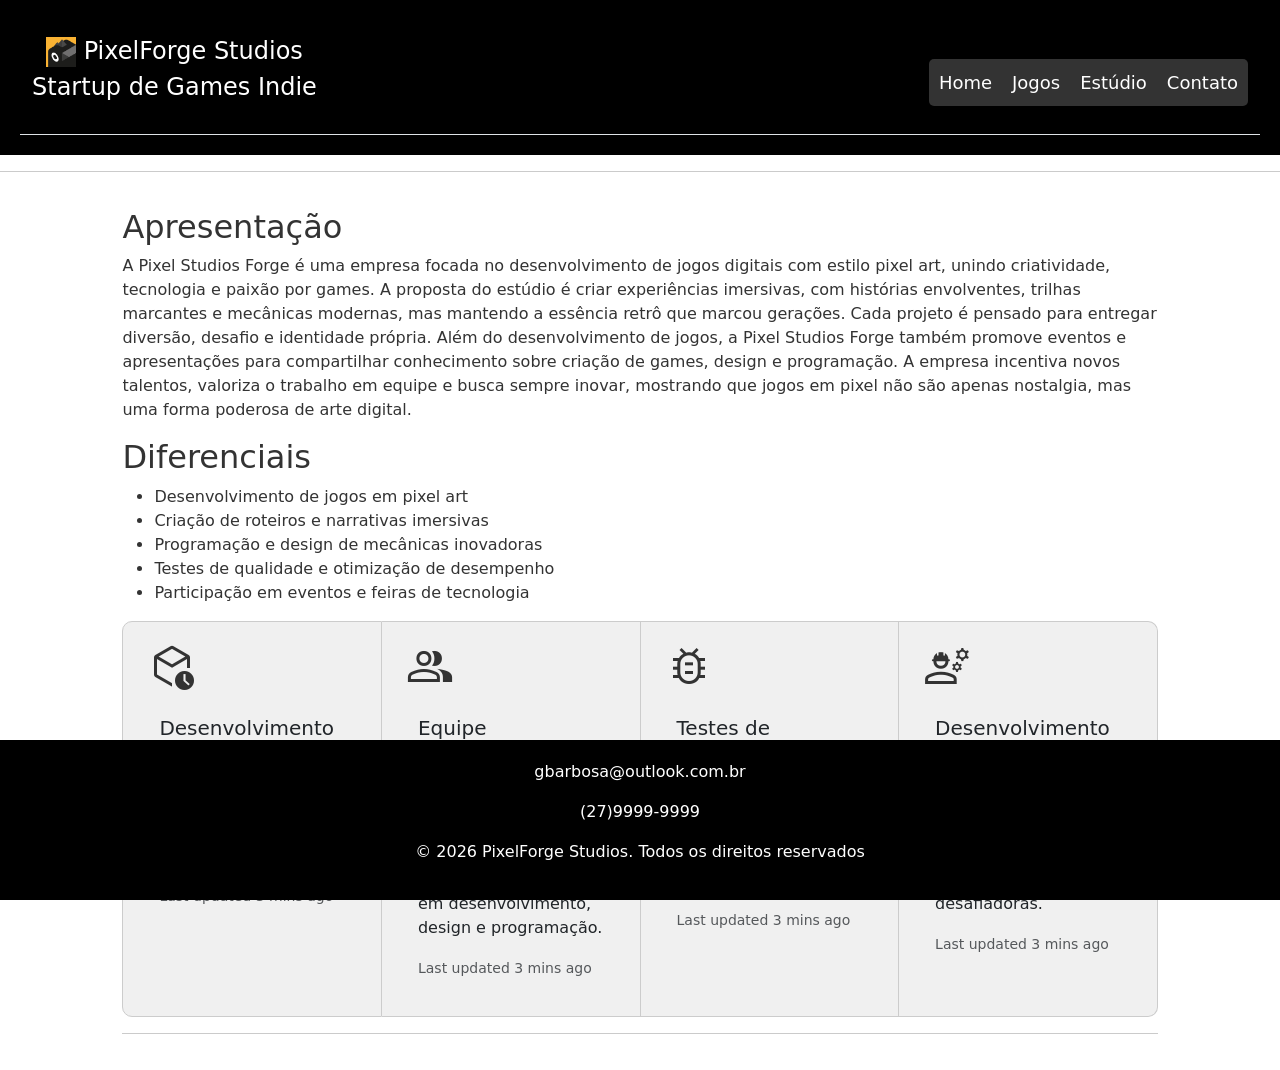
==== Startup-de-Games-Indie/index.html @ 1fab0fb1 "implementando css e bootstrap" ====
<!doctype html>
<html lang="pt-BR">

<head>
  <meta charset="UTF-8" />
  <meta name="viewport" content="width=device-width, initial-scale=1.0" />
  <title>Startup de Games Indie</title>

  <link rel="preconnect" href="https://fonts.googleapis.com">

  <link href="https://cdn.jsdelivr.net/npm/bootstrap@5.3.8/dist/css/bootstrap.min.css" rel="stylesheet"
    integrity="sha384-sRIl4kxILFvY47J16cr9ZwB07vP4J8+LH7qKQnuqkuIAvNWLzeN8tE5YBujZqJLB" crossorigin="anonymous">

  <link rel="stylesheet" href="https://fonts.googleapis.com/css2?family=Material+Symbols+Outlined" />

  <link rel="stylesheet" href="../css/style.css">

  <link rel="icon" href="./images/logo.png" />
</head>

<body>
  <header>
    <nav class="navbar border-bottom border-body">
      <!-- Navbar content -->
      <div class="container-fluid">
        <a class="navbar-brand" href="./index.html">
          <img src="./images/logo.png" alt="Logo da PixelForge Studios" width="30" height="30"
            class="d-inline-block align-text-top">
          PixelForge Studios
          <br>
          <p>Startup de Games Indie</p>
        </a>

        <div class="nav-flex">
          <a href="./index.html" class="nav-link d-inline">Home</a>
          <a href="./jogos.html" class="nav-link d-inline">Jogos</a>
          <a href="./galeria.html" class="nav-link d-inline">Estúdio</a>
          <a href="./contato.html" class="nav-link d-inline">Contato</a>
        </div>
    </nav>

  </header>

  <hr />

  <main class="corpo">
    <section>
      <article class="apresentacao">
        <h2>Apresentação</h2>
        <p>
          A Pixel Studios Forge é uma empresa focada no desenvolvimento de
          jogos digitais com estilo pixel art, unindo criatividade, tecnologia
          e paixão por games. A proposta do estúdio é criar experiências
          imersivas, com histórias envolventes, trilhas marcantes e mecânicas
          modernas, mas mantendo a essência retrô que marcou gerações. Cada
          projeto é pensado para entregar diversão, desafio e identidade
          própria. Além do desenvolvimento de jogos, a Pixel Studios Forge
          também promove eventos e apresentações para compartilhar
          conhecimento sobre criação de games, design e programação. A empresa
          incentiva novos talentos, valoriza o trabalho em equipe e busca
          sempre inovar, mostrando que jogos em pixel não são apenas
          nostalgia, mas uma forma poderosa de arte digital.
        </p>
      </article>
      <article>
        <h2>Diferenciais</h2>
        <ul>
          <li>Desenvolvimento de jogos em pixel art</li>
          <li>Criação de roteiros e narrativas imersivas</li>
          <li>Programação e design de mecânicas inovadoras</li>
          <li>Testes de qualidade e otimização de desempenho</li>
          <li>Participação em eventos e feiras de tecnologia</li>
        </ul>
      </article>
    </section>

    <div class="card-group">
      <div class="card">
        <span class="material-symbols-outlined" id="icon">
          deployed_code_history
        </span>
        <div class="card-body">
          <h5 class="card-title">Desenvolvimento</h5>
          <p class="card-text">Desenvolvemos jogos com estilo pixel art, unindo criatividade, tecnologia e paixão por
            games.</p>
          <p class="card-text"><small class="text-body-secondary">Last updated 3 mins ago</small></p>
        </div>
      </div>
      <div class="card">
        <span class="material-symbols-outlined" id="icon">
          group
        </span>
        <div class="card-body">
          <h5 class="card-title">Equipe</h5>
          <p class="card-text">Nossa equipe é composta por profissionais dedicados e apaixonados por games, com
            expertise em desenvolvimento, design e programação.</p>
          <p class="card-text"><small class="text-body-secondary">Last updated 3 mins ago</small></p>
        </div>
      </div>
      <div class="card">
        <span class="material-symbols-outlined" id="icon">
          bug_report
        </span>
        <div class="card-body">
          <h5 class="card-title">Testes de Qualidade</h5>
          <p class="card-text">Realizamos testes rigorosos para garantir a qualidade e o desempenho dos nossos jogos.
          </p>
          <p class="card-text"><small class="text-body-secondary">Last updated 3 mins ago</small></p>
        </div>
      </div>
      <div class="card">
        <span class="material-symbols-outlined" id="icon">
          engineering
        </span>
        <div class="card-body">
          <h5 class="card-title">Desenvolvimento de Mecânicas</h5>
          <p class="card-text">Criamos mecânicas inovadoras que proporcionam experiências de jogo envolventes e
            desafiadoras.</p>
          <p class="card-text"><small class="text-body-secondary">Last updated 3 mins ago</small></p>
        </div>
      </div>
    </div>

    <hr />

  </main>

  <footer>
    <p>gbarbosa@outlook.com.br</p>
    <p>(27)9999-9999</p>
    <p>&copy; 2026 PixelForge Studios. Todos os direitos reservados</p>
  </footer>

  <!-- IMPORTAÇÃO DO JAVASCRIPT DO BOOTSTRAP -->
  <script src="https://cdn.jsdelivr.net/npm/bootstrap@5.3.8/dist/js/bootstrap.bundle.min.js"
    integrity="sha384-FKyoEForCGlyvwx9Hj09JcYn3nv7wiPVlz7YYwJrWVcXK/BmnVDxM+D2scQbITxI"
    crossorigin="anonymous"></script>
</body>

</html>
---- css/style.css ----
@import url('https://fonts.googleapis.com/css2?family=Bebas+Neue&display=swap');

@font-face{
    src: url("");
    font-family: "bebeas";
}

*{
    margin: 0;
    padding: 0;
    box-sizing: border-box;
}

body {
    background-color: #ffffff;
    color: #333333;
}


header {
    background-color: rgb(0, 0, 0);
    color: #ffffff;
    padding: 20px;
    text-align: center;
}

.nav-flex {
    display: flex;
    justify-content: center;
    gap: 20px;
    margin-top: 10px;
    background-color: #333333;
    padding: 10px;
    border-radius: 5px;
}

.nav-flex a {
    color: #ffffff;
    text-decoration: none;
    font-size: 18px;
}

.nav-flex a:hover {
    color: #ffcc00;
}


.navbar-brand{
    color: #ffffff;
    text-decoration: none;
    font-size: 24px;
}

.corpo {
    padding: 20px; /* Espaçamento interno */
    margin-inline: 8%; /* Margem lateral para centralizar o conteúdo */
}

.card{
    background-color: #f0f0f0;
    border: 1px solid #cccccc;
    border-radius: 10px;
    padding: 20px;
    margin-bottom: 20px; /* Espaçamento entre os cards */
}

#icon{
    font-size: 48px;
    color: #333333;
    margin-bottom: 10px;
    margin-left: 2%;
}


footer {
    background-color: #000000;
    color: #ffffff;
    text-align: center;
    padding: 20px;
    position: fixed;
    bottom: 0;
    width: 100%;
}
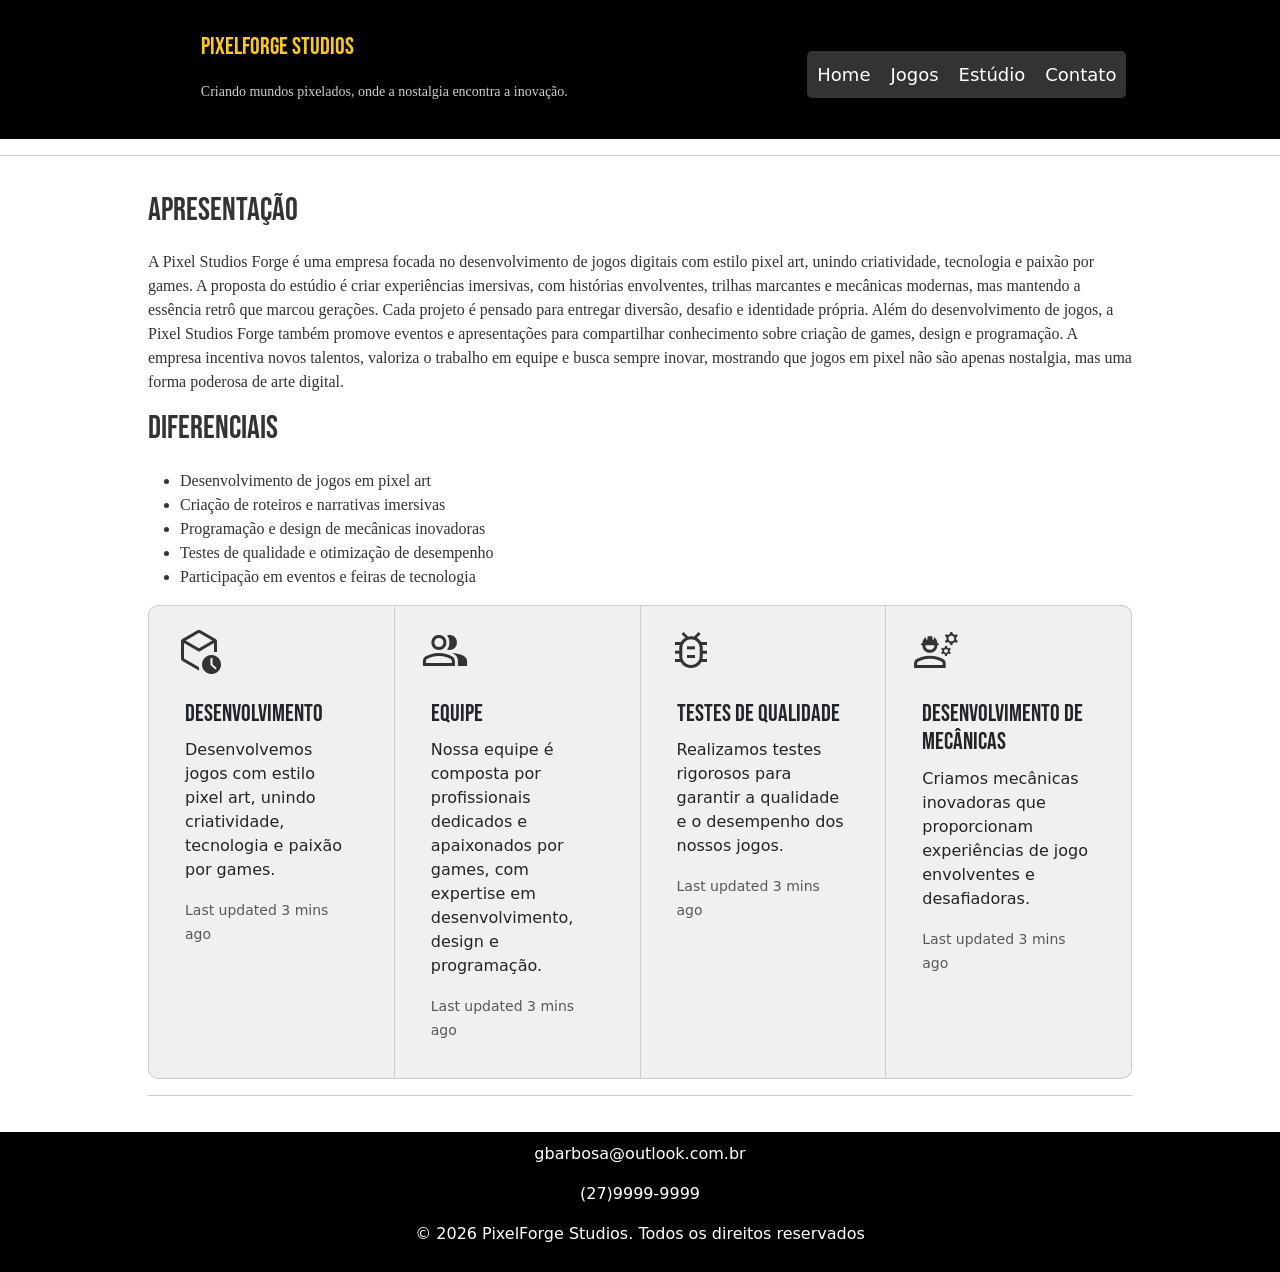
==== commit 965e8619: "alterações" ====
--- a/Startup-de-Games-Indie/index.html
+++ b/Startup-de-Games-Indie/index.html
@@ -20,15 +20,13 @@
 
 <body>
   <header>
-    <nav class="navbar border-bottom border-body">
+    <nav class="navbar border-body">
       <!-- Navbar content -->
-      <div class="container-fluid">
-        <a class="navbar-brand" href="./index.html">
-          <img src="./images/logo.png" alt="Logo da PixelForge Studios" width="30" height="30"
-            class="d-inline-block align-text-top">
-          PixelForge Studios
-          <br>
-          <p>Startup de Games Indie</p>
+      <div class="container-fluid"> <!-- LOGO E NOME DA EMPRESA -->
+
+        <a class="navbar-brand brand-flex">
+          <h5 id="titulo-nav">PixelForge Studios</h5>
+          <span id="slogan">Criando mundos pixelados, onde a nostalgia encontra a inovação.</span>
         </a>
 
         <div class="nav-flex">
@@ -62,7 +60,7 @@
           nostalgia, mas uma forma poderosa de arte digital.
         </p>
       </article>
-      <article>
+      <article class="apresentacao">
         <h2>Diferenciais</h2>
         <ul>
           <li>Desenvolvimento de jogos em pixel art</li>
--- a/css/style.css
+++ b/css/style.css
@@ -1,85 +1,160 @@
-@import url('https://fonts.googleapis.com/css2?family=Bebas+Neue&display=swap');
+@import url("https://fonts.googleapis.com/css2?family=Bebas+Neue&family=Cabin:ital,wght@0,400..700;1,400..700&display=swap");
 
-@font-face{
-    src: url("");
-    font-family: "bebeas";
+@font-face {
+  font-family: "bebas";
+  src: url("../Startup-de-Games-Indie/fonts/bebas.ttf");
 }
 
-*{
-    margin: 0;
-    padding: 0;
-    box-sizing: border-box;
+@font-face {
+  font-family: "cabin";
+  src: url("../Startup-de-Games-Indie/fonts/cabin.ttf");
+}
+
+* {
+  margin: 0;
+  padding: 0;
+  box-sizing: border-box;
 }
 
 body {
-    background-color: #ffffff;
-    color: #333333;
+  background-color: #ffffff;
+  color: #333333;
+}
+
+header {
+  background-color: rgb(0, 0, 0);
+  color: #ffffff;
+  padding: 20px;
+  text-align: center;
 }
 
 
-header {
-    background-color: rgb(0, 0, 0);
-    color: #ffffff;
-    padding: 20px;
-    text-align: center;
+#slogan {
+  font-family: "cabin";
+  font-size: 14px;
+  color: #cccccc;
+  margin-inline: 46%;
 }
 
+#titulo-nav {
+  font-family: "bebas";
+  font-size: 24px;
+  margin-inline: 46%;
+  color: #ffcc00;
+}
+
+
+
 .nav-flex {
-    display: flex;
-    justify-content: center;
-    gap: 20px;
-    margin-top: 10px;
-    background-color: #333333;
-    padding: 10px;
-    border-radius: 5px;
+  display: flex;
+  justify-content: center;
+  gap: 20px;
+  margin-top: 10px;
+  background-color: #333333;
+  padding: 10px;
+  border-radius: 5px;
+  margin-inline: 10%;
 }
 
 .nav-flex a {
-    color: #ffffff;
-    text-decoration: none;
-    font-size: 18px;
+  color: #ffffff;
+  text-decoration: none;
+  font-size: 18px;
 }
 
 .nav-flex a:hover {
-    color: #ffcc00;
+  color: #ffcc00;
 }
 
-
-.navbar-brand{
-    color: #ffffff;
-    text-decoration: none;
-    font-size: 24px;
+.navbar-brand {
+  color: #ffffff;
+  text-decoration: none;
+  font-size: 24px;
 }
 
 .corpo {
-    padding: 20px; /* Espaçamento interno */
-    margin-inline: 8%; /* Margem lateral para centralizar o conteúdo */
+  padding: 20px; /* Espaçamento interno */
+  margin-inline: 10%; /* Margem lateral para centralizar o conteúdo */
+  position: sticky;
 }
 
-.card{
-    background-color: #f0f0f0;
-    border: 1px solid #cccccc;
-    border-radius: 10px;
-    padding: 20px;
-    margin-bottom: 20px; /* Espaçamento entre os cards */
+.apresentacao {
+  font-family: "cabin";
 }
 
-#icon{
-    font-size: 48px;
-    color: #333333;
-    margin-bottom: 10px;
-    margin-left: 2%;
+.apresentacao h2 {
+  font-family: "bebas", sans-serif;
+  font-size: 32px;
+  margin-bottom: 20px;
 }
 
+.card {
+  background-color: #f0f0f0;
+  border: 1px solid #cccccc;
+  border-radius: 10px;
+  padding: 20px;
+  margin-bottom: 20px; /* Espaçamento entre os cards */
+}
+
+.card h5 {
+  font-family: "bebas", sans-serif;
+  font-size: 24px;
+  margin-bottom: 10px;
+}
+
+#icon {
+  font-size: 48px;
+  color: #333333;
+  margin-bottom: 10px;
+  margin-left: 3%;
+}
 
 footer {
-    background-color: #000000;
-    color: #ffffff;
-    text-align: center;
-    padding: 20px;
-    position: fixed;
-    bottom: 0;
-    width: 100%;
+  background-color: #000000;
+  color: #ffffff;
+  text-align: center;
+  padding: 10px;
+  bottom: 0;
+  width: 100%;
 }
 
+/* JOGOS */
 
+table {
+  width: 70%;
+  margin: 0 auto;
+  border-collapse: collapse;
+}
+
+#titulo-game {
+  font-family: "bebas", sans-serif;
+  margin-bottom: 20px;
+  top: 50%;
+}
+
+/* galeria */
+
+.d-grid {
+  display: grid;
+  grid-template-columns: repeat(auto-fit, minmax(300px, 1fr));
+  gap: 20px;
+  margin-top: 20px;
+}
+
+.d-grid img {
+  width: 100%;
+  height: auto;
+  border-radius: 10px;
+}
+
+.d-grid figcaption {
+  text-align: end;
+  font-family: "bebas";
+  margin-top: 10px;
+}
+
+#p-galeria {
+  font-family: "cabin";
+  text-align: center;
+  margin-top: 20px;
+}
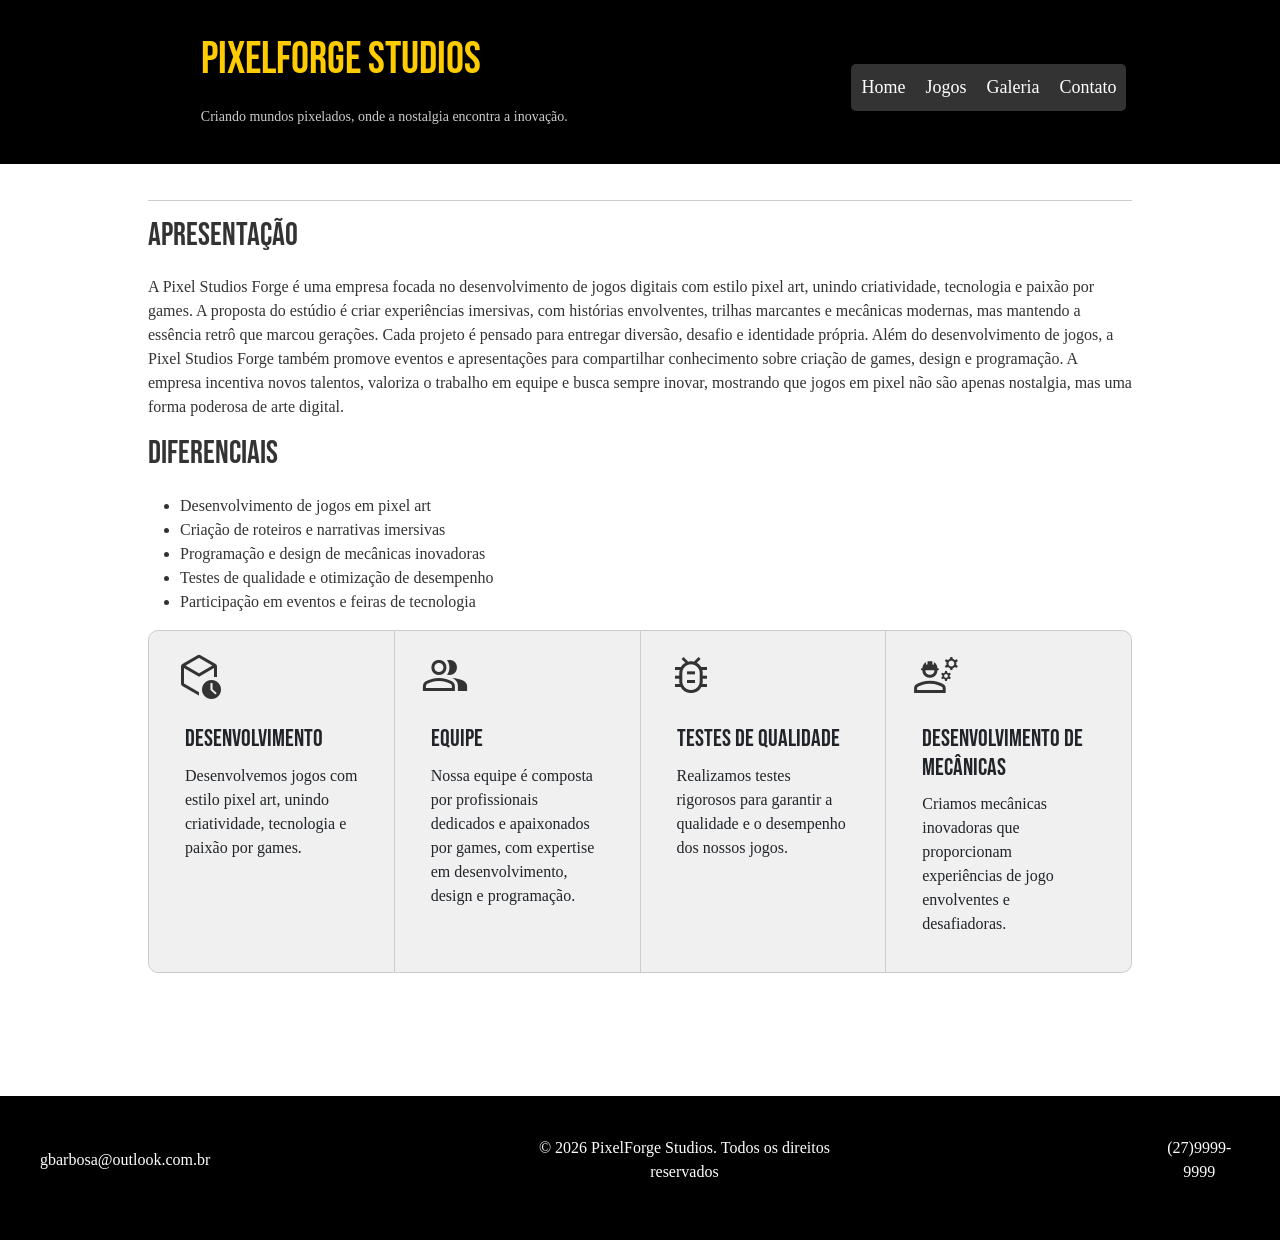
==== commit 04e61c7c: "Alteração final - Implementação de css e bootstrap" ====
--- a/Startup-de-Games-Indie/index.html
+++ b/Startup-de-Games-Indie/index.html
@@ -13,7 +13,7 @@
 
   <link rel="stylesheet" href="https://fonts.googleapis.com/css2?family=Material+Symbols+Outlined" />
 
-  <link rel="stylesheet" href="../css/style.css">
+  <link rel="stylesheet" href="style.css">
 
   <link rel="icon" href="./images/logo.png" />
 </head>
@@ -22,26 +22,28 @@
   <header>
     <nav class="navbar border-body">
       <!-- Navbar content -->
-      <div class="container-fluid"> <!-- LOGO E NOME DA EMPRESA -->
+      <div class="container-fluid"> 
 
         <a class="navbar-brand brand-flex">
-          <h5 id="titulo-nav">PixelForge Studios</h5>
+          <h5 id="titulo-nav" style="font-size: 45px;">PixelForge Studios</h5>
           <span id="slogan">Criando mundos pixelados, onde a nostalgia encontra a inovação.</span>
         </a>
 
         <div class="nav-flex">
           <a href="./index.html" class="nav-link d-inline">Home</a>
           <a href="./jogos.html" class="nav-link d-inline">Jogos</a>
-          <a href="./galeria.html" class="nav-link d-inline">Estúdio</a>
+          <a href="./galeria.html" class="nav-link d-inline">Galeria</a>
           <a href="./contato.html" class="nav-link d-inline">Contato</a>
         </div>
     </nav>
 
   </header>
 
-  <hr />
 
   <main class="corpo">
+
+    <hr/>
+    
     <section>
       <article class="apresentacao">
         <h2>Apresentação</h2>
@@ -81,7 +83,6 @@
           <h5 class="card-title">Desenvolvimento</h5>
           <p class="card-text">Desenvolvemos jogos com estilo pixel art, unindo criatividade, tecnologia e paixão por
             games.</p>
-          <p class="card-text"><small class="text-body-secondary">Last updated 3 mins ago</small></p>
         </div>
       </div>
       <div class="card">
@@ -92,7 +93,7 @@
           <h5 class="card-title">Equipe</h5>
           <p class="card-text">Nossa equipe é composta por profissionais dedicados e apaixonados por games, com
             expertise em desenvolvimento, design e programação.</p>
-          <p class="card-text"><small class="text-body-secondary">Last updated 3 mins ago</small></p>
+        
         </div>
       </div>
       <div class="card">
@@ -103,7 +104,7 @@
           <h5 class="card-title">Testes de Qualidade</h5>
           <p class="card-text">Realizamos testes rigorosos para garantir a qualidade e o desempenho dos nossos jogos.
           </p>
-          <p class="card-text"><small class="text-body-secondary">Last updated 3 mins ago</small></p>
+          
         </div>
       </div>
       <div class="card">
@@ -114,19 +115,19 @@
           <h5 class="card-title">Desenvolvimento de Mecânicas</h5>
           <p class="card-text">Criamos mecânicas inovadoras que proporcionam experiências de jogo envolventes e
             desafiadoras.</p>
-          <p class="card-text"><small class="text-body-secondary">Last updated 3 mins ago</small></p>
+         
         </div>
       </div>
     </div>
 
-    <hr />
-
   </main>
 
-  <footer>
+
+  
+  <footer style="position: relative; text-align: center; margin-top: 8%; font-family: bebas; font-size: 16px; color: #ffffff; display: flex; gap: 20rem;">
     <p>gbarbosa@outlook.com.br</p>
+    <p>&copy; 2026 PixelForge Studios. Todos os direitos reservados</p>
     <p>(27)9999-9999</p>
-    <p>&copy; 2026 PixelForge Studios. Todos os direitos reservados</p>
   </footer>
 
   <!-- IMPORTAÇÃO DO JAVASCRIPT DO BOOTSTRAP -->
--- a/Startup-de-Games-Indie/style.css
+++ b/Startup-de-Games-Indie/style.css
@@ -0,0 +1,221 @@
+@import url("https://fonts.googleapis.com/css2?family=Bebas+Neue&family=Cabin:ital,wght@0,400..700;1,400..700&display=swap");
+
+@font-face {
+  font-family: "bebas";
+  src: url("../Startup-de-Games-Indie/fonts/bebas.ttf");
+}
+
+@font-face {
+  font-family: "cabin";
+  src: url("../Startup-de-Games-Indie/fonts/cabin.ttf");
+}
+
+* {
+  margin: 0;
+  padding: 0;
+  box-sizing: border-box;
+}
+
+
+body {
+  background-color: #ffffff;
+  color: #333333;
+}
+
+header {
+  background-color: rgb(0, 0, 0);
+  color: #ffffff;
+  padding: 20px;
+  text-align: center;
+}
+
+h1{
+  font-family: "bebas";
+}
+
+
+#slogan {
+  font-family: "cabin";
+  font-size: 14px;
+  color: #cccccc;
+  margin-inline: 46%;
+}
+
+#titulo-nav {
+  font-family: "bebas";
+  font-size: 24px;
+  margin-inline: 46%;
+  color: #ffcc00;
+}
+
+.nav-flex {
+  font-family: "cabin";
+  display: flex;
+  justify-content: center;
+  gap: 20px;
+  margin-top: 10px;
+  background-color: #333333;
+  padding: 10px;
+  border-radius: 5px;
+  margin-inline: 10%;
+}
+
+.nav-flex a {
+  color: #ffffff;
+  text-decoration: none;
+  font-size: 18px;
+}
+
+.nav-flex a:hover {
+  color: #ffcc00;
+}
+
+.navbar-brand {
+  color: #ffffff;
+  text-decoration: none;
+  font-size: 24px;
+}
+
+.corpo {
+  padding: 20px; /* Espaçamento interno */
+  margin-inline: 10%; /* Margem lateral para centralizar o conteúdo */
+  position: sticky;
+}
+
+.apresentacao {
+  font-family: "cabin";
+}
+
+.apresentacao h2 {
+  font-family: "bebas", sans-serif;
+  font-size: 32px;
+  margin-bottom: 20px;
+}
+
+.card {
+  background-color: #f0f0f0;
+  border: 1px solid #cccccc;
+  border-radius: 10px;
+  padding: 20px;
+  margin-bottom: 20px; /* Espaçamento entre os cards */
+}
+
+.card h5 {
+  font-family: "bebas", sans-serif;
+  font-size: 24px;
+  margin-bottom: 10px;
+}
+
+#icon {
+  font-size: 48px;
+  color: #333333;
+  margin-bottom: 10px;
+  margin-left: 3%;
+}
+
+footer {
+  display: flex;
+  justify-content: center;
+  align-items: center;
+  background-color: #000000;
+  color: #ffffff;
+  text-align: center;
+  padding: 40px;
+  width: 100%;
+}
+
+/* JOGOS */
+
+table {
+  width: 70%;
+  margin: 0 auto;
+  border-collapse: collapse;
+}
+
+#titulo-game {
+  font-family: "bebas", sans-serif;
+  margin-bottom: 20px;
+  top: 50%;
+}
+
+#tabela-jogos{
+ position: relative; /* Garante que a tabela fique na posição correta dentro do layout */
+ top: 50px; /* Ajusta a posição vertical da tabela para criar um espaçamento entre a tabela e o conteúdo anterior */
+}
+
+/* galeria */
+
+#vtr {
+  margin-top: 20px; /* Espaçamento superior para separar a seção do conteúdo anterior */
+}
+
+p{
+  font-family: "cabin";
+}
+
+.vtr-galery {
+  display: flex; /* Define o layout como flexbox */
+  gap: 50px; /* Adiciona um espaço entre os itens da lista de carreira */
+  flex-wrap: wrap; /* Permite que os itens da lista de carreira quebrem para a próxima linha se necessário */
+}
+
+.card-vtr {
+  flex: 1 1 260px; /* Define a flexibilidade dos cards de carreira */
+  background-color: #f0f0f0; /* Define a cor de fundo dos cards de carreira */
+  border-radius: 15px; /* Adiciona bordas arredondadas aos cards de carreira */
+  box-shadow: 0 10px 25px black; /* Adiciona uma sombra para destacar os cards de carreira */
+}
+
+.card-vtr img {
+  border-top-left-radius: 20px; /* Adiciona bordas arredondadas no canto superior esquerdo do card de carreira */
+  border-top-right-radius: 20px; /* Adiciona bordas arredondadas no canto superior direito do card de carreira */
+  width: 100%; /* Garante que a imagem do card de carreira ocupe toda a largura do card */
+  height: 220px; /* Define uma altura fixa para a imagem do card de carreira */
+  object-fit: cover; /* Garante que a imagem mantenha suas proporções e preencha o espaço definido */
+}
+
+.card-vtr h3 {
+  font-family: "bebas";
+  padding: 20px 20px 10px; /* Adiciona um preenchimento para o título do card de carreira */
+  font-size: 1.5em; /* Define o tamanho da fonte do título do card de carreira */
+  color: #000000; /* Define a cor do título do card de carreira */
+}
+
+.card-vtr p {
+  font-family: "cabin";
+  padding: 0px 20px 10px; /* Adiciona um preenchimento para o parágrafo do card de carreira */
+  color: #000000; /* Define a cor do parágrafo do card de carreira */
+}
+
+#secao-grid{
+  margin-top: 50px; /* Espaçamento superior para separar a seção do conteúdo anterior */
+}
+
+.painel-reconhecimento {
+    display: grid; /* Define o layout como grid */
+    grid-template-columns: repeat(4, 1fr); /* Define colunas responsivas com largura mínima de 200px */
+    gap: 20px; /* Adiciona um espaço entre as colunas */
+}
+
+.item-reconhecimento{
+    background-color: #f0f0f0; /* Define a cor de fundo do item de título */
+    border-radius: 15px; /* Adiciona bordas arredondadas ao item de título */
+    padding: 20px; /* Adiciona um preenchimento para o item de título */
+    box-shadow: 0 10px 25px black; /* Adiciona uma sombra para destacar o item de título */
+    text-align: center; /* Centraliza o texto dentro do item de título */
+}
+
+.item-reconhecimento h3{
+    font-family: "bebas"; /* Define a fonte do título do item de título */
+    font-size: 1.5em; /* Define o tamanho da fonte do título do item de título */
+    color: #030303; /* Define a cor do título do item de título */
+    margin-bottom: 10px; /* Adiciona uma margem inferior para o título do item de título */
+}
+
+.item-reconhecimento p{
+    font-family: "cabin"; /* Define a fonte do parágrafo do item de título */
+    font-size: 1.0em; /* Define o tamanho da fonte do parágrafo do item de título */
+    color: #131212; /* Define a cor do parágrafo do item de título */
+}
+
+
